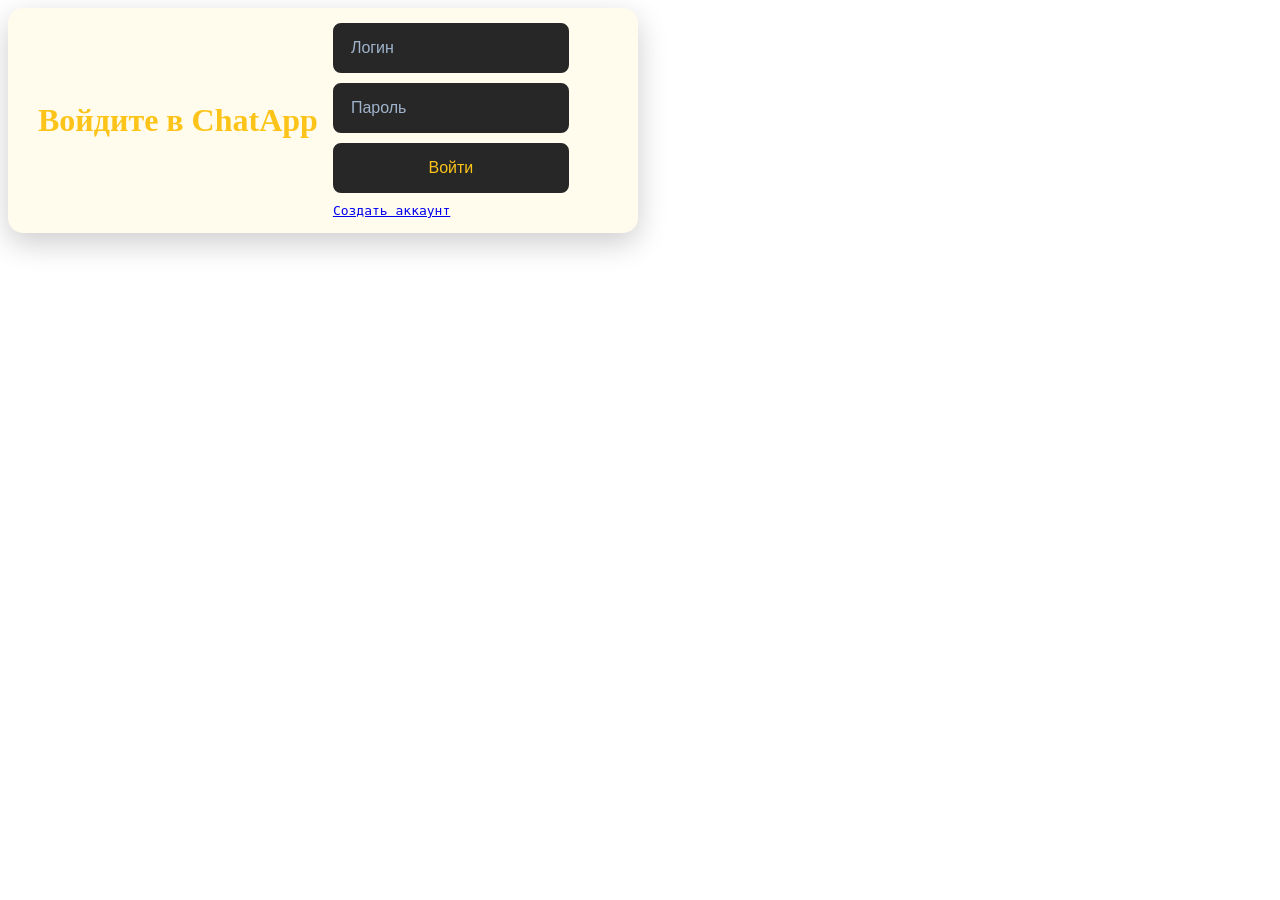
==== index.html @ 4937969e "Add files via upload" ====
<!DOCTYPE html>
<html lang="ru">

<head>
    <meta charset="UTF-8">
    <meta name="viewport" content="width=device-width, initial-scale=1.0, maximum-scale=1.0, user-scalable=yes">
    <meta name="apple-mobile-web-app-capable" content="yes">
    <meta name="mobile-web-app-capable" content="yes">
    <title>ChatApp</title>
    <link rel="stylesheet" href="static/style.css">
    <style>
        form {
            display: flex;
            align-items: stretch;
            font-family: monospace;
            justify-content: center;
            flex-direction: column;
            gap: 10px;
        }

        h1 {
            padding: 15px;
        }

        input,
        textarea,
        select,
        button {
            padding: 14px 16px;
            border: 2px solid #272727;
            border-radius: 8px;
            cursor: pointer;
            background-color: #272727;
            color: #fcc419;
            font-size: 16px;
            transition: all 0.3s ease;
        }

        input {
            cursor: text;
        }

        @keyframes err {
            0% {
                background-color: #fcc41914;
            }

            50% {
                background-color: rgb(255, 100, 100);
            }

            100% {
                background-color: #fcc41914;
            }
        }

        form {
            visibility: visible !important;
        }

        input:focus,
        textarea:focus,
        select:focus,
        button:focus {
            outline: none;
            border-color: #fcc419;
            box-shadow: 0 0 0 3px rgba(6, 79, 151, 0.1);
        }

        input::placeholder,
        textarea::placeholder,
        button::placeholder {
            color: #a0b4cc;
        }

        input[type='submit'] {
            cursor: pointer;
        }

        .window {
            padding: 15px;
            width: 600px;
            max-width: 90%;
            height: fit-content;
            background-color: #fcc41914;
            border-radius: 15px;
            box-shadow: 0 10px 30px rgba(0, 0, 0, 0.2);
            overflow: hidden;
            color: #fcc419;
            display: flex;
            align-items: center;
        }

        input[type='submit']:hover {
            background-color: #e8f0fe;
        }

        @media (max-width: 480px) {
            .window {
                padding: 20px;
                width: 100%;
                max-width: 350px;
            }

            input,
            button {
                padding: 12px 14px;
                font-size: 15px;
            }
        }

        @media (max-width: 320px) {
            .window {
                padding: 15px;
            }

            input,
            button {
                padding: 10px 12px;
                font-size: 14px;
            }
        }
    </style>
</head>

<body>
    <div class="window">
        <h1>Войдите в ChatApp</h1>
        <form class="form_log" action="#">
            <input type="text" name="login" id="login" class="login" placeholder="Логин" autocomplete="username">
            <input type="password" name="pass" id="pass" class="pass" placeholder="Пароль" autocomplete="name">
            <button type="submit">Войти</button>
            <a href="#" onclick="createAcc()">Создать аккаунт</a>
        </form>
    </div>
</body>
<script>
    let win = document.querySelector('.window');
    async function getJsonValue(path = '') {
        try {
            const response = await fetch('static/memory.json');
            if (!response.ok) {
                throw new Error(`HTTP error! status: ${response.status}`);
            }
            const data = await response.json();
            if (!path) return data;
            const value = path.split('.').reduce((obj, key) => obj?.[key], data);
            return value !== undefined ? value : 'error(VNF)';
        } catch (error) {
            return 'error(FNF)';
        }
    }

    let form_log = document.querySelector('.form_log');
    form_log.addEventListener('submit', async function (e) {
        e.preventDefault();
        let pass = document.querySelector('#pass').value;
        let login = document.querySelector('#login').value;
        let found = false; // Флаг, что пользователь найден

        try {
            let accounts = await getJsonValue('accounts');

            // Проверяем каждый аккаунт
            for (let [key, value] of Object.entries(accounts)) {
                if (key === login && value.Pass === pass) {
                    localStorage.setItem('userID', value.ID);
                    localStorage.setItem('userName', value.Name);
                    localStorage.setItem('userLogin', key);
                    window.location = '/main';
                    found = true;
                    break;
                }
            }

            if (!found) {
                // Пользователь не найден или пароль неверный
                console.warn("LOGIN FAIL");
                win.style.animation = 'err 1s';
                setTimeout(function () {
                    win.style.animation = 'none';
                }, 1000);
            }
        } catch (error) {
            console.error('Ошибка при получении данных:', error);
            alert('Ошибка при входе в систему');
        }
    });
    function login() {
        win.innerHTML = `<h1>Войдите в ChatApp</h1>
        <form class="form_log" action="#">
            <input type="text" name="login" id="login" class="login" placeholder="Логин" autocomplete="username">
            <input type="password" name="pass" id="pass" class="pass" placeholder="Пароль" autocomplete="name">
            <button type="submit">Войти</button>
            <a href="#" onclick="createAcc()">Создать аккаунт</a>
        </form>`
    }
    function createAcc() {
        win.innerHTML = `<h1>Создайте аккаунт в ChatApp</h1>
        <form class="form_create" onsubmit="submitRegistration(event)">
            <input type="tel" name="tel" id="tel" class="login" placeholder="Номер телефона(без +7)" autocomplete="tel">
            <input type="text" name="name" id="name" class="login" placeholder="Ваше имя" autocomplete="name">
            <input type="text" name="family" id="family" class="login" placeholder="Ваша фамилия" autocomplete="family-name">
            <input type="text" name="login" id="login" class="login" placeholder="Имя пользователя (@)" autocomplete="nickname">
            <input type="password" name="password" id="password" class="pass1" placeholder="Пароль" autocomplete="new-password">
            <input type="password" name="pass" id="pass" class="pass2" placeholder="Повторите пароль" autocomplete="new-password">
            <button type="submit">Создать аккаунт</button>
            <a href="#" onclick="login()">Войти</a>
        </form>`;
    }

    // Добавьте эту функцию
    async function submitRegistration(event) {
        event.preventDefault();

        // Получаем значения полей
        let tel = document.getElementById('tel').value;
        let name = document.getElementById('name').value;
        let family = document.getElementById('family').value;
        let login = document.getElementById('login').value;
        let password = document.getElementById('password').value;
        let passConfirm = document.getElementById('pass').value;

        // Проверка совпадения паролей
        if (password !== passConfirm) {
            alert('Пароли не совпадают!');
            return;
        }

        // Проверка заполнения всех полей
        if (!tel || !name || !family || !login || !password) {
            alert('Заполните все поля!');
            return;
        }

        try {
            const response = await fetch('/api/create_user', {
                method: 'POST',
                headers: {
                    'Content-Type': 'application/json',
                },
                body: JSON.stringify({
                    tel: tel,
                    name: name,
                    family: family,
                    login: login,
                    password: password
                })
            });

            const data = await response.json();

            if (data.success) {
                // Успешная регистрация
                alert('Аккаунт успешно создан!');
                location.reload()
            } else {
                alert('Ошибка: ' + (data.error || 'Неизвестная ошибка'));
            }
        } catch (error) {
            console.error('Ошибка при регистрации:', error);
            alert('Ошибка соединения с сервером');
        }
    }
</script>

</html>
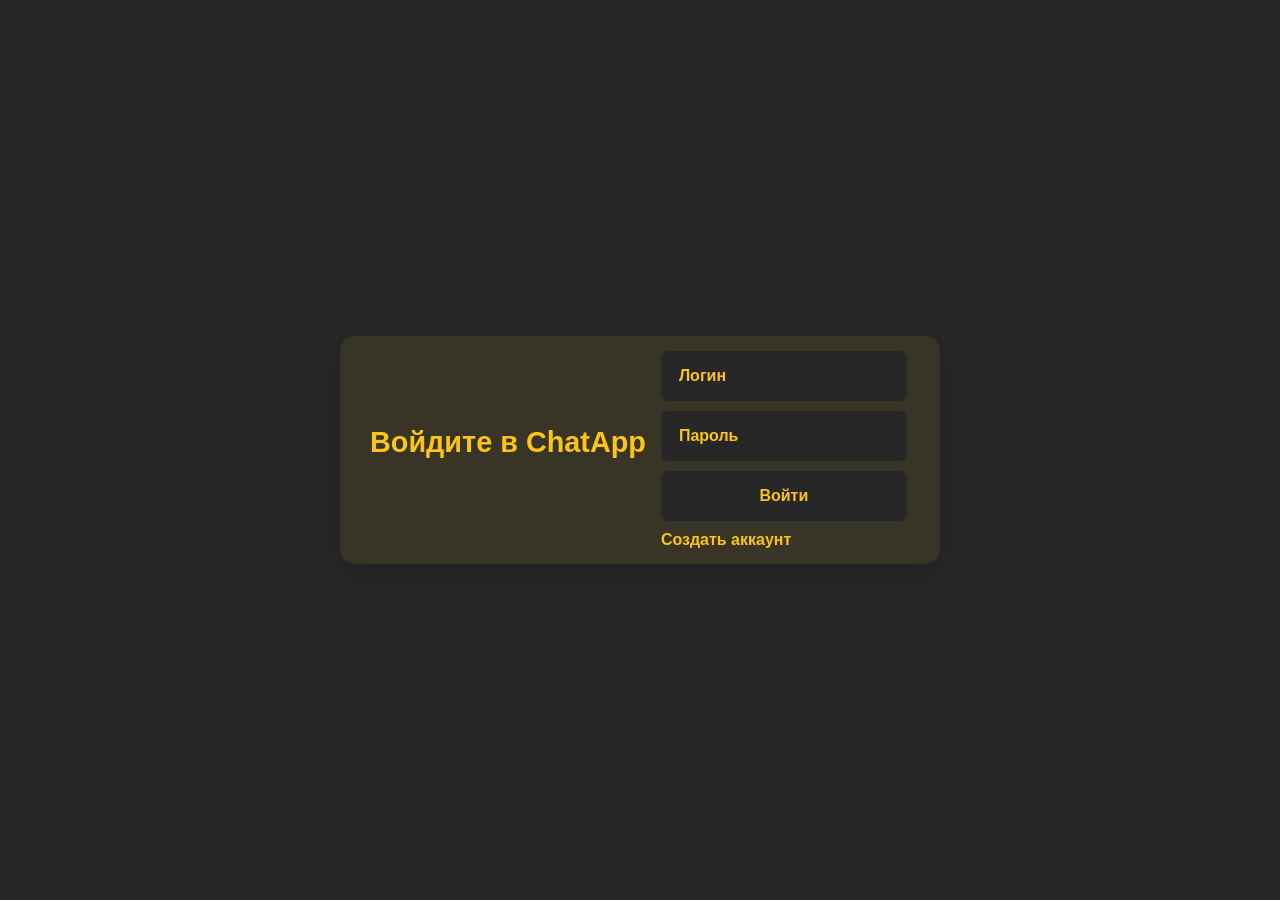
==== commit 9fdedcdc: "Update index.html" ====
--- a/index.html
+++ b/index.html
@@ -138,7 +138,7 @@
     let win = document.querySelector('.window');
     async function getJsonValue(path = '') {
         try {
-            const response = await fetch('static/memory.json');
+            const response = await fetch('chatapp.pythonanywhere.com/static/memory.json');
             if (!response.ok) {
                 throw new Error(`HTTP error! status: ${response.status}`);
             }
@@ -234,7 +234,7 @@
         }
 
         try {
-            const response = await fetch('/api/create_user', {
+            const response = await fetch('chatapp.pythonanywhere.com/api/create_user', {
                 method: 'POST',
                 headers: {
                     'Content-Type': 'application/json',
@@ -264,4 +264,5 @@
     }
 </script>
 
-</html>+
+</html>
--- a/static/style.css
+++ b/static/style.css
@@ -0,0 +1,582 @@
+* {
+    margin: 0;
+    padding: 0;
+    box-sizing: border-box;
+    font-family: 'Segoe UI', Tahoma, Geneva, Verdana, sans-serif;
+    font-weight: bold;
+}
+
+:root {
+    --light-color: #fcc419;
+    --dark-color: #272727;
+    --container-color: #fcc41914;
+}
+
+form {
+    visibility: hidden;
+    transition: all 1s;
+}
+
+.container {
+    width: 100%;
+    height: 100vh;
+    max-width: 100vw;
+    min-height: 100vh;
+    background-color: var(--container-color);
+    box-shadow: 0 10px 30px rgba(0, 0, 0, 0.2);
+    overflow: hidden;
+    display: flex;
+    justify-content: space-between;
+    flex-direction: row;
+}
+
+/* Убрать отступы у body */
+body {
+    background-color: var(--dark-color);
+    min-height: 100vh;
+    display: flex;
+    justify-content: center;
+    align-items: center;
+    padding: 0;
+    /* Убираем отступы */
+}
+
+.arr:hover {
+    transform: translateX(-5px);
+    transition: all 0.5s;
+}
+
+.arr {
+    transition: all 0.5s;
+    transform: translateX(0px);
+
+}
+
+/* Обновить медиазапрос для мобильных */
+@media (max-width: 600px) {
+    body {
+        background: rgb(39, 39, 39);
+        color: #333;
+        min-height: 100vh;
+        padding: 0;
+    }
+
+    .container {
+        width: 100vw;
+        height: 100vh;
+        max-width: 100vw;
+        min-height: 100vh;
+        border-radius: 0;
+        box-shadow: none;
+        overflow: hidden;
+        display: flex;
+        flex-direction: row;
+    }
+}
+
+.chat_list h2 {
+    padding: 20px;
+    color: var(--light-color);
+}
+
+.chat_area {
+    width: 70%;
+    height: 100%;
+    display: flex;
+    flex-direction: column;
+    transition: all 1s;
+}
+
+.chatName {
+    display: flex;
+    gap: 5px;
+}
+
+.chat_list {
+    width: 30%;
+    border-right: 3px solid var(--light-color);
+    display: flex;
+    flex-direction: column;
+    align-items: flex-start;
+    gap: 3px;
+    overflow-y: auto;
+    transition: all 1s;
+}
+
+.chat-list-header {
+    display: flex;
+    flex-direction: row;
+    align-items: center;
+    justify-content: space-evenly;
+    padding: 20px;
+    gap: 30px;
+}
+
+
+.modal {
+    display: none;
+}
+
+.modal-content {
+    padding: 30px;
+    width: 100%;
+    color: var(--light-color);
+}
+
+.modal h2 {
+    margin-bottom: 20px;
+    text-align: center;
+}
+
+.modal form {
+    visibility: visible !important;
+    display: flex;
+    flex-direction: column;
+    gap: 15px;
+}
+
+.modal input,
+.modal textarea,
+.modal select {
+    padding: 12px;
+    border: 2px solid var(--dark-color);
+    border-radius: 8px;
+    background-color: var(--dark-color);
+    color: var(--light-color);
+    font-size: 16px;
+}
+
+.modal input::placeholder {
+    color: var(--light-color) !important;
+}
+
+.login_name {
+    color: var(--light-color);
+}
+
+.modal textarea {
+    resize: vertical;
+    min-height: 100px;
+}
+
+.modal-buttons {
+    display: flex;
+    gap: 10px;
+    margin-top: 20px;
+}
+
+.modal-buttons button {
+    flex: 1;
+    padding: 12px;
+    border: none;
+    border-radius: 8px;
+    cursor: pointer;
+    font-weight: bold;
+}
+
+.create-btn {
+    background: var(--light-color);
+    border: none;
+    padding: 10px 20px;
+    margin: 10px;
+    border-radius: 8px;
+    cursor: pointer;
+    font-weight: bold;
+    transition: all 0.3s;
+}
+
+.create-btn:hover {
+    background-color: var(--dark-color);
+}
+
+.close-btn {
+    background-color: var(--dark-color);
+    color: var(--light-color);
+}
+
+.submit-btn {
+    background-color: var(--light-color);
+    color: var(--dark-color);
+}
+
+.users-selection {
+    border-left: 3px solid var(--light-color);
+    padding: 10px;
+    margin-top: 5px;
+}
+
+.selection {
+    border-left: 3px solid var(--light-color);
+    padding: 10px;
+    margin-top: 5px;
+}
+
+.user-option {
+    display: flex;
+    align-items: center;
+    margin-bottom: 8px;
+    padding: 5px;
+    border-radius: 5px;
+    cursor: pointer;
+}
+
+.user-option:hover {
+    background-color: rgba(252, 196, 25, 0.1);
+}
+
+.user-option input {
+    margin-right: 10px;
+}
+
+.user-label {
+    cursor: pointer;
+}
+
+.chat {
+    padding: 20px;
+    background-color: var(--light-color);
+    width: 100%;
+    transition: all 0.7s;
+    cursor: pointer;
+}
+
+.chat:hover {
+    background-color: var(--dark-color);
+    color: var(--light-color);
+    transition: all 0.2s;
+
+}
+
+.chat_header {
+    padding: 20px;
+    background-color: var(--light-color);
+    width: 100%;
+    display: flex;
+    justify-content: flex-start;
+    align-items: center;
+    gap: 15px;
+}
+
+header {
+    background: linear-gradient(to right, #1e0158, #2d0f47);
+    color: white;
+    padding: 20px;
+    text-align: center;
+}
+
+footer {
+    background: linear-gradient(to right, #1e0158, #2d0f47);
+    color: white;
+    padding: 20px;
+    text-align: center;
+}
+
+a {
+    color: var(--light-color) !important;
+    text-decoration: none;
+}
+
+h1 {
+    font-size: 1.8rem;
+    margin-bottom: 15px;
+}
+
+.subtitle {
+    font-size: 0.9rem;
+    opacity: 0.8;
+}
+
+.chat-container {
+    height: 100%;
+    overflow-y: auto;
+    padding: 30px;
+    transition: all 1s;
+}
+
+.message {
+    margin-bottom: 15px;
+    padding: 12px 15px;
+    border-radius: 18px;
+    max-width: 80%;
+    position: relative;
+    animation: fadeIn 0.3s ease;
+    background-color: var(--dark-color);
+    color: var(--light-color);
+    border-bottom-left-radius: 5px;
+    display: flex;
+    flex-direction: row;
+    align-items: center;
+    justify-content: space-between;
+    transition: all 0.5s;
+}
+
+.my-message {
+    margin-left: 20%;
+    border-bottom-right-radius: 5px;
+    border-bottom-left-radius: 18px;
+}
+
+.message:hover {
+    transform: scale(1.03);
+    transition: all 0.5s;
+}
+
+@keyframes fadeIn {
+    from {
+        opacity: 0;
+        transform: translateY(10px);
+    }
+
+    to {
+        opacity: 1;
+        transform: translateY(0);
+    }
+}
+
+.message-info {
+    font-size: 0.7rem;
+    opacity: 0.7;
+    margin-top: 5px;
+}
+
+.input-container {
+    display: flex;
+    padding: 15px;
+    background: var(--light-color);
+}
+
+#message-input {
+    flex: 1;
+    padding: 12px 15px;
+    border: 2px solid var(--dark-color);
+    border-radius: 7px;
+    outline: none;
+    font-size: 1rem;
+    transition: all 0.5s;
+    background-color: var(--dark-color);
+    color: var(--light-color)
+}
+
+input::placeholder {
+    color: var(--light-color) !important;
+}
+
+input:autofill {
+    background-color: var(--light-color) !important;
+
+}
+
+.id {
+    font-size: 13px;
+}
+
+.loading {
+    text-align: center;
+    padding: 20px;
+    color: #666;
+    font-style: italic;
+}
+
+.error {
+    text-align: center;
+    padding: 20px;
+    color: #ff4444;
+    background-color: #ffeeee;
+    border-radius: 5px;
+    margin: 10px;
+}
+
+.option {
+    background-color: var(--dark-color);
+    border-radius: 25px;
+    padding: 1% 25px;
+    color: #757575;
+    font-size: 20px;
+    font-weight: bold;
+    transition: all 1s;
+
+}
+
+#message-input:focus {
+    border: 2px solid var(--dark-color);
+    background-color: var(--light-color);
+    color: var(--dark-color);
+    transition: all 1s;
+}
+
+#message-input:focus::placeholder {
+    color: var(--dark-color) !important;
+    transition: all 1s;
+
+}
+
+#send-button {
+    background: var(--dark-color);
+    color: var(--light-color);
+    border: none;
+    border-radius: 7px;
+    padding: 12px 25px;
+    margin-left: 10px;
+    cursor: pointer;
+    font-weight: bold;
+    transition: all 0.3s;
+}
+
+.controls {
+    display: flex;
+    justify-content: space-between;
+    padding: 10px 15px;
+    background: linear-gradient(to right, #1e0158, #2d0f47);
+}
+
+.message-text {
+    word-wrap: break-word;
+    overflow-wrap: break-word;
+    word-break: break-word;
+    white-space: normal;
+}
+
+@media (max-width: 600px) {
+    .chat_list {
+        width: 100%;
+        border: none;
+    }
+
+    .chat_area {
+        display: none;
+        width: 100%;
+    }
+
+    h1 {
+        font-size: 1.5rem;
+    }
+
+    .message {
+        max-width: 90%;
+    }
+}
+
+.info-message {
+    text-align: center;
+    padding: 15px;
+    background-color: #fff3cd;
+    color: #856404;
+    font-size: 0.9rem;
+    margin: 10px;
+    border-radius: 5px;
+    font-weight: bold;
+    animation: flash 2s infinite;
+}
+
+.copy_btn {
+    border-radius: 15px;
+    box-shadow: none;
+    transition: all 0.5s;
+    cursor: pointer;
+}
+
+svg {
+    cursor: pointer;
+}
+
+.copy_btn:hover {
+    box-shadow: -1px 0px 20px var(--light-color);
+    transition: all 0.5s;
+}
+
+.loader {
+    display: flex;
+    position: absolute;
+    width: 100%;
+    height: 100%;
+    z-index: 999;
+    background-color: var(--dark-color);
+    align-items: center;
+    justify-content: center;
+    animation: showbg 1s;
+}
+
+.loader img {
+    width: 200px;
+    height: 200px;
+    animation: showLogo 2s infinite ease-out;
+}
+
+@keyframes closeLoader {
+    0% {
+        opacity: 1;
+    }
+
+    99% {
+        opacity: 0;
+        display: flex;
+    }
+
+    100% {
+        opacity: 0;
+        display: none;
+
+    }
+}
+
+@keyframes showbg {
+    0% {
+        background-color: #fff;
+    }
+
+    100% {
+        background-color: var(--dark-color);
+    }
+}
+
+@keyframes showLogo {
+    0% {
+        transform: scale(1);
+    }
+
+    50% {
+        transform: scale(0.7);
+    }
+
+    100% {
+        transform: scale(1);
+    }
+}
+
+@keyframes flash {
+    0% {
+        background-color: #faedc2;
+        color: #ffffff;
+    }
+
+    50% {
+        background-color: #9c8740;
+        color: #ffffff;
+    }
+
+    100% {
+        background-color: #faedc2;
+        color: #ffffff;
+
+    }
+}
+
+@keyframes done {
+    0% {
+        box-shadow: -1px 0px 20px var(--light-color);
+
+    }
+
+    50% {
+        box-shadow: 0px 1px 19px 8px #00be00;
+    }
+
+    80% {
+        box-shadow: 0px 1px 19px 8px #00be00;
+    }
+
+    100% {
+        box-shadow: -1px 0px 20px var(--light-color);
+
+    }
+}
